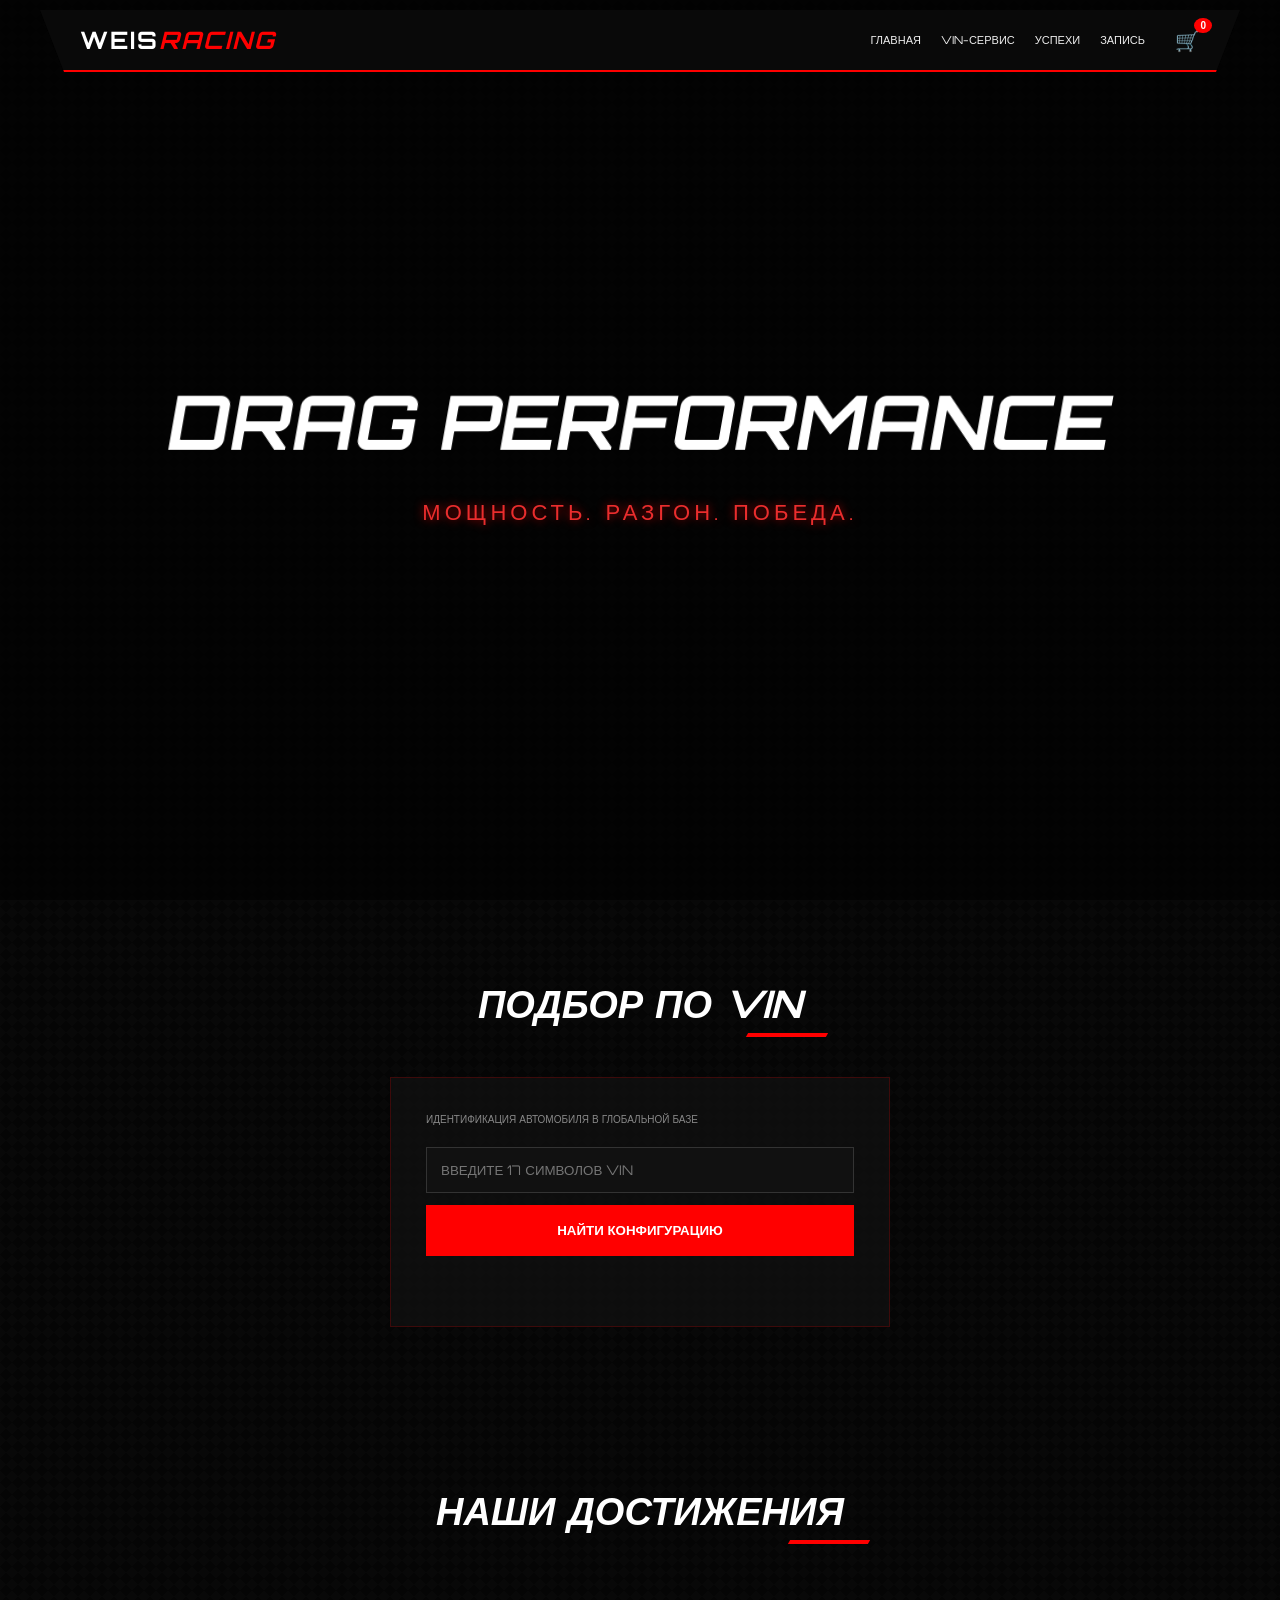
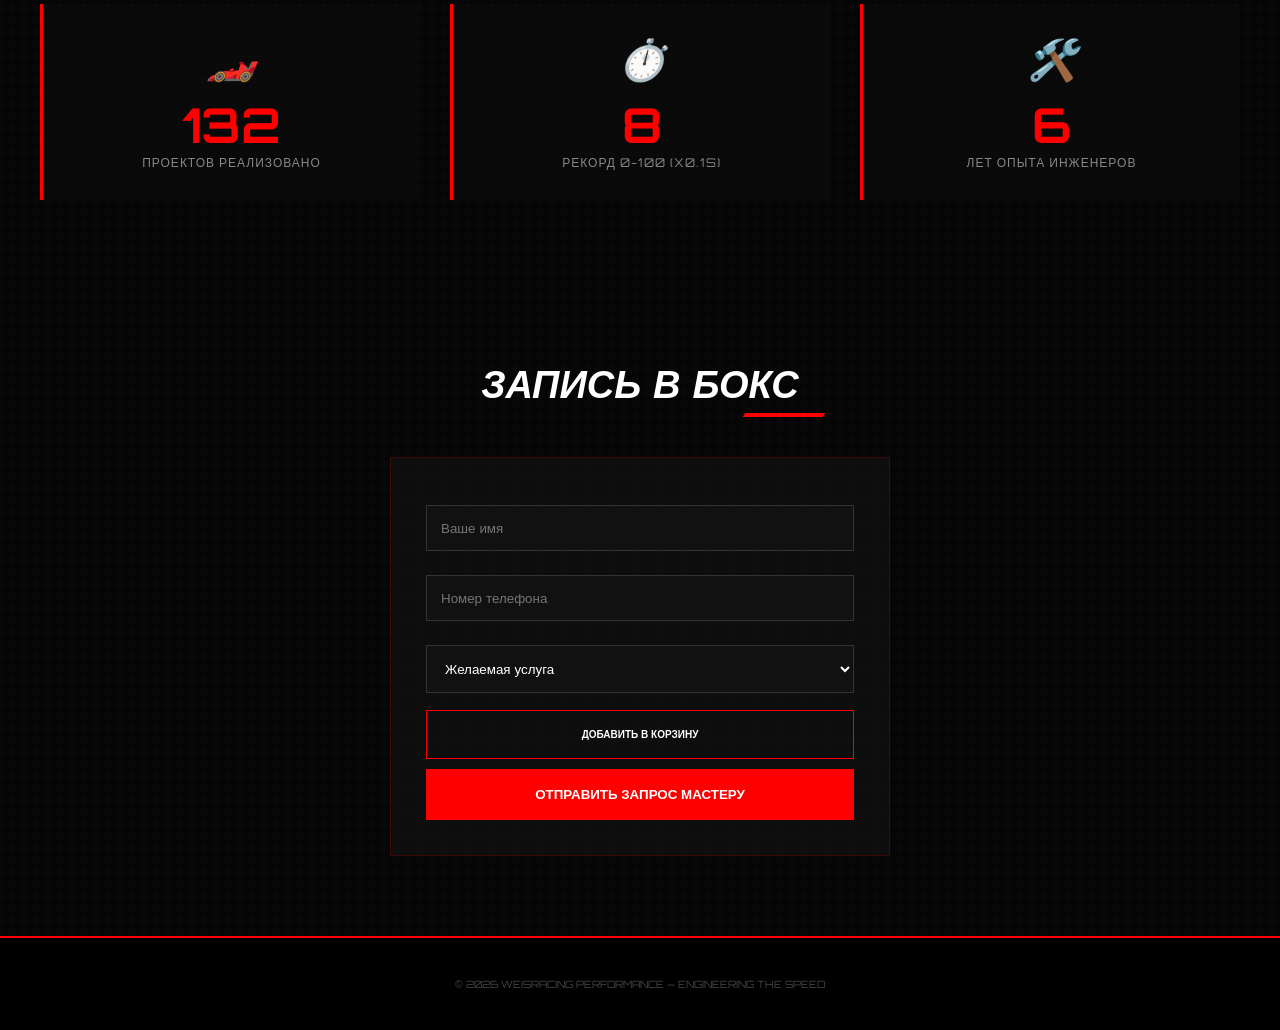
==== mainPage/index.html @ ab6fe09e "Add files via upload" ====
<!DOCTYPE html>
<html lang="ru">
<head>
    <meta charset="UTF-8">
    <meta name="viewport" content="width=device-width, initial-scale=1.0">
    <title>weisRacing | Drag Performance & Engineering</title>

    <link href="https://fonts.googleapis.com/css2?family=Orbitron:wght@400;700&display=swap" rel="stylesheet">
    <link rel="stylesheet" href="style.css">
</head>
<body>

<div id="sideCart" class="side-cart">
    <div class="cart-header">
        <h3>КОРЗИНА</h3>
        <span class="cart-close" onclick="toggleCart()">×</span>
    </div>
    <div id="cartItemsList" class="cart-items-list">
        </div>
    <div class="cart-footer">
        <div class="total-price">ИТОГО: <span id="cartTotal">0</span> MDL</div>
        <button class="checkout-btn" onclick="alert('Переход к оплате...')">ОФОРМИТЬ ЗАКАЗ</button>
    </div>
</div>

<header>
    <div class="header-container">
        <div class="logo">weis<span class="logo-r">Racing</span></div>
        <div class="header-right">
            <nav>
                <a href="#" class="nav-link">Главная</a>
                <a href="#vin" class="nav-link">VIN-Сервис</a>
                <a href="#achievements" class="nav-link">Успехи</a>
                <a href="#booking" class="nav-link">Запись</a>
            </nav>
            <div class="cart-trigger" onclick="toggleCart()">
                🛒 <span class="cart-badge" id="cartBadge">0</span>
            </div>
        </div>
    </div>
</header>

<section class="hero">
    <video autoplay muted loop playsinline>
        <source src="../vids/cars.mp4" type="video/mp4">
    </video>
    <h2>DRAG PERFORMANCE</h2>
    <p>Мощность. Разгон. Победа.</p>
</section>

<section id="vin" class="section">
    <h2>Подбор по VIN</h2>
    <div class="card-box">
        <p style="font-size: 10px; color: #888; margin-bottom: 10px; text-transform: uppercase;">Идентификация автомобиля в глобальной базе</p>
        <input type="text" id="vin-input" placeholder="Введите 17 символов VIN" maxlength="17" style="text-transform: uppercase;">
        <button onclick="checkVin()">Найти конфигурацию</button>
        <div id="vin-res" class="res-box"></div>
    </div>
</section>

<section id="achievements" class="section">
    <h2>Наши достижения</h2>
    <div class="stats">
        <div class="stat">
            <i class="stat-icon">🏎️</i>
            <span class="counter" data-target="350">0</span>
            <p>Проектов реализовано</p>
        </div>
        <div class="stat">
            <i class="stat-icon">⏱️</i>
            <span class="counter" data-target="21">0</span>
            <p>Рекорд 0-100 (x0.1s)</p>
        </div>
        <div class="stat">
            <i class="stat-icon">🛠️</i>
            <span class="counter" data-target="15">0</span>
            <p>Лет опыта инженеров</p>
        </div>
    </div>
</section>

<section id="booking" class="section">
    <h2>Запись в бокс</h2>
    <div class="card-box">
        <form onsubmit="event.preventDefault(); alert('Заявка принята! Инженер свяжется с вами в ближайшее время.');">
            <input type="text" placeholder="Ваше имя" required>
            <input type="tel" placeholder="Номер телефона" required>
            <select id="serviceSelect" required>
                <option value="" disabled selected>Желаемая услуга</option>
                <option data-price="25000">Чип-тюнинг Stage 1</option>
                <option data-price="45000">Чип-тюнинг Stage 2</option>
                <option data-price="15000">Диагностика ЭБУ</option>
            </select>
            <button type="button" class="add-to-cart-btn" onclick="addToCartFromForm()">Добавить в корзину</button>
            <button type="submit" style="margin-top: 10px;">Отправить запрос мастеру</button>
        </form>
    </div>
</section>

<footer>
    <p>© 2026 WEISRACING PERFORMANCE — ENGINEERING THE SPEED</p>
</footer>

<script src="script.js"></script>
</body>
</html>
---- mainPage/style.css ----
/* --- ГЛОБАЛЬНЫЕ СТИЛИ --- */
* { margin: 0; padding: 0; box-sizing: border-box; }
html { scroll-behavior: smooth; }
::-webkit-scrollbar { width: 8px; }
::-webkit-scrollbar-track { background: #050505; }
::-webkit-scrollbar-thumb { background: red; border-radius: 10px; }

body { 
    font-family: 'Orbitron', sans-serif; 
    background-color: #050505;
    background-image: 
        linear-gradient(45deg, #080808 25%, transparent 25%), 
        linear-gradient(-45deg, #080808 25%, transparent 25%), 
        linear-gradient(45deg, transparent 75%, #080808 75%), 
        linear-gradient(-45deg, transparent 75%, #080808 75%);
    background-size: 12px 12px;
    color: white; 
    overflow-x: hidden;
}

/* --- АНИМАЦИИ --- */
@keyframes heroEnter {
    0% { opacity: 0; transform: skewX(-10deg) scale(1.3); filter: blur(15px); }
    100% { opacity: 1; transform: skewX(-10deg) scale(1); filter: blur(0); }
}

@keyframes fadeInUp {
    0% { opacity: 0; transform: translateY(20px); }
    100% { opacity: 1; transform: translateY(0); }
}

/* --- ШАПКА --- */
header { position: fixed; width: 100%; top: 0; z-index: 1000; background: transparent; padding: 10px 0; }
.header-container {
    max-width: 1200px; margin: 0 auto; background: rgba(10, 10, 10, 0.96);
    backdrop-filter: blur(15px); display: flex; justify-content: space-between;
    align-items: center; padding: 15px 40px; border-bottom: 2px solid red;
    clip-path: polygon(0 0, 100% 0, 98% 100%, 2% 100%);
}
.logo { font-size: 24px; font-weight: 700; text-transform: uppercase; letter-spacing: 2px; }
.logo-r { color: red; font-style: italic; }

.header-right { display: flex; align-items: center; gap: 30px; }
nav { display: flex; gap: 20px; }
nav .nav-link { color: #eee; text-decoration: none; font-size: 11px; text-transform: uppercase; transition: 0.3s; }
nav .nav-link:hover { color: red; }

/* КОРЗИНА В ШАПКЕ */
.cart-trigger { position: relative; cursor: pointer; font-size: 20px; transition: 0.3s; }
.cart-trigger:hover { color: red; transform: scale(1.1); }
.cart-badge { 
    position: absolute; top: -10px; right: -12px; background: red; color: white; 
    font-size: 10px; padding: 2px 6px; border-radius: 50%; font-family: sans-serif; font-weight: bold;
}

/* --- HERO --- */
.hero { height: 100vh; display: flex; flex-direction: column; align-items: center; justify-content: center; position: relative; overflow: hidden; text-align: center; }
.hero video { position: absolute; width: 100%; height: 100%; object-fit: cover; z-index: 0; }
.hero::after { content: ''; position: absolute; width: 100%; height: 100%; background: rgba(0,0,0,0.6); z-index: 1; }

.hero h2 {
    font-size: clamp(32px, 8vw, 75px); z-index: 2; text-transform: uppercase; 
    transform: skewX(-10deg); filter: drop-shadow(0 0 15px rgba(255, 0, 0, 0.8));
    animation: heroEnter 1.2s ease-out forwards;
}

.hero p {
    margin-top: 30px; font-size: clamp(14px, 4vw, 22px); z-index: 2; 
    text-transform: uppercase; letter-spacing: 4px; 
    color: rgba(255, 50, 50, 0.9); text-shadow: 0 0 10px rgba(255, 0, 0, 0.7);
    opacity: 0; animation: fadeInUp 1s ease-out 0.8s forwards;
}

/* --- СЕКЦИИ --- */
.section { padding: 80px 20px; text-align: center; }
.section h2 { font-size: clamp(24px, 5vw, 38px); text-transform: uppercase; margin-bottom: 50px; font-style: italic; position: relative; display: inline-block; }
.section h2::after { content: ''; position: absolute; bottom: -10px; right: -25px; width: 80px; height: 4px; background: red; transform: skewX(-30deg); }

/* --- ДОСТИЖЕНИЯ --- */
.stats { display: flex; justify-content: center; gap: 30px; margin-top: 20px; flex-wrap: wrap; max-width: 1200px; margin-left: auto; margin-right: auto; }
.stat { 
    flex: 1; min-width: 250px; padding: 30px; background: rgba(10,10,10,0.8); 
    border-left: 3px solid red; opacity: 0; transform: translateY(30px); transition: 0.8s ease-out;
}
.stat.active { opacity: 1; transform: translateY(0); }
.stat-icon { font-size: 40px; display: block; margin-bottom: 10px; }
.stat span { display: block; font-size: 48px; color: red; font-weight: bold; }
.stat p { font-size: 12px; color: #888; text-transform: uppercase; letter-spacing: 1px; }

/* --- КАРТОЧКИ ФОРМ --- */
.card-box { 
    max-width: 500px; margin: 0 auto; text-align: left; padding: 35px; 
    background: rgba(15, 15, 15, 0.9); border: 1px solid rgba(255, 0, 0, 0.2); 
    transition: 0.4s; position: relative;
}
.card-box input, .card-box select { width: 100%; padding: 14px; margin: 12px 0; background: #111; border: 1px solid #333; color: white; font-family: inherit; outline: none; }
.card-box button { width: 100%; padding: 18px; background: red; border: none; color: white; font-weight: bold; cursor: pointer; text-transform: uppercase; transition: 0.3s; }
.card-box button:hover { background: #b30000; }

.add-to-cart-btn { background: transparent !important; border: 1px solid red !important; margin-top: 5px !important; font-size: 10px; }
.add-to-cart-btn:hover { background: red !important; }

.res-box { margin-top: 15px; font-size: 13px; color: #aaa; min-height: 20px; }

/* --- ВЫЕЗЖАЮЩАЯ КОРЗИНА --- */
.side-cart {
    position: fixed; top: 0; right: -400px; width: 380px; height: 100%;
    background: rgba(5, 5, 5, 0.98); backdrop-filter: blur(20px);
    z-index: 2000; transition: 0.5s cubic-bezier(0.4, 0, 0.2, 1);
    border-left: 2px solid red; padding: 40px;
    display: flex; flex-direction: column;
}
.side-cart.open { right: 0; }
.cart-header { display: flex; justify-content: space-between; align-items: center; border-bottom: 1px solid #222; padding-bottom: 20px; margin-bottom: 20px; }
.cart-close { cursor: pointer; color: red; font-size: 24px; }
.cart-items-list { flex-grow: 1; overflow-y: auto; }
.cart-item { display: flex; justify-content: space-between; align-items: center; background: #111; padding: 15px; margin-bottom: 10px; border-left: 2px solid red; }
.cart-item-title { font-size: 12px; text-transform: uppercase; }
.cart-item-remove { color: #555; cursor: pointer; transition: 0.3s; }
.cart-item-remove:hover { color: red; }
.cart-footer { border-top: 1px solid #222; padding-top: 20px; }
.total-price { font-size: 20px; text-align: right; margin-bottom: 20px; }
.checkout-btn { width: 100%; padding: 15px; background: red; color: white; border: none; font-weight: bold; text-transform: uppercase; cursor: pointer; }

footer { padding: 40px; background: #000; border-top: 2px solid red; text-align: center; color: #444; font-size: 10px; }

@media (max-width: 768px) {
    .header-container { clip-path: none; flex-direction: column; }
    .hero h2 { font-size: 32px; }
    .side-cart { width: 100%; right: -100%; }
}
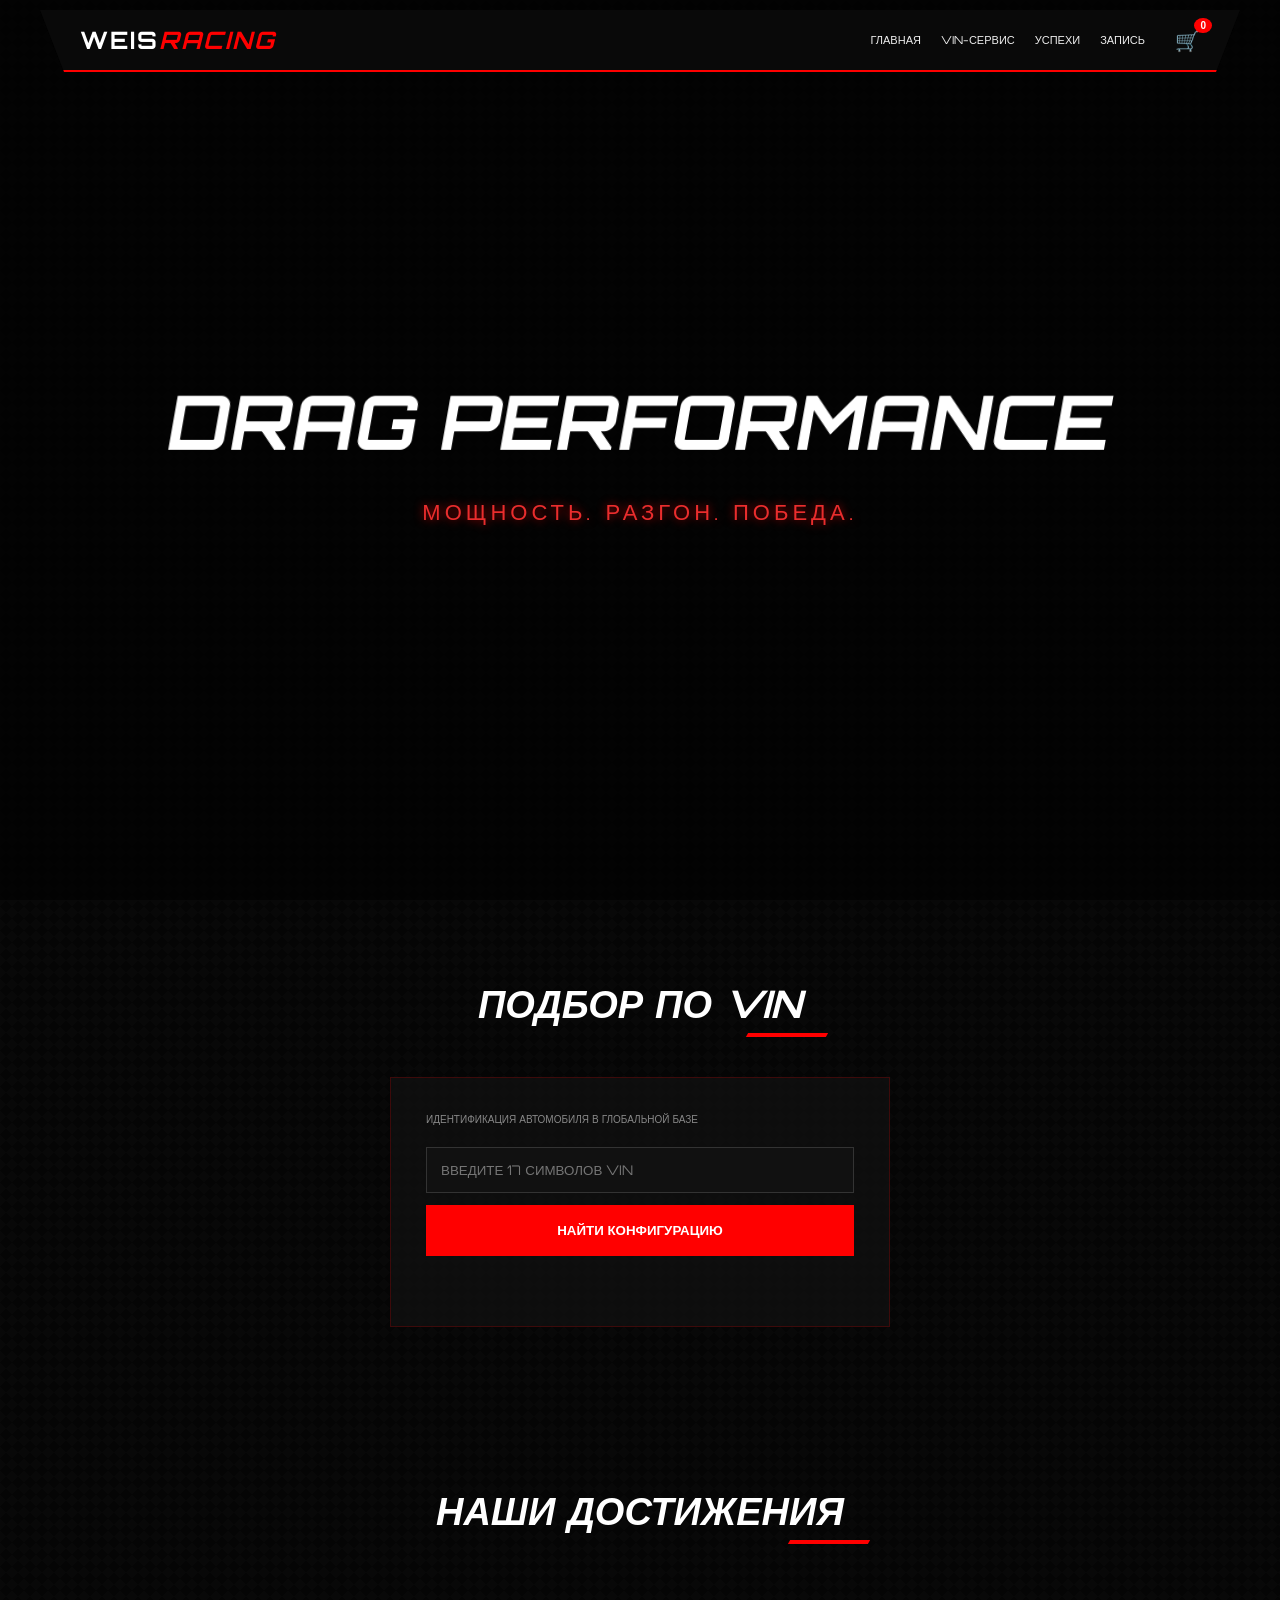
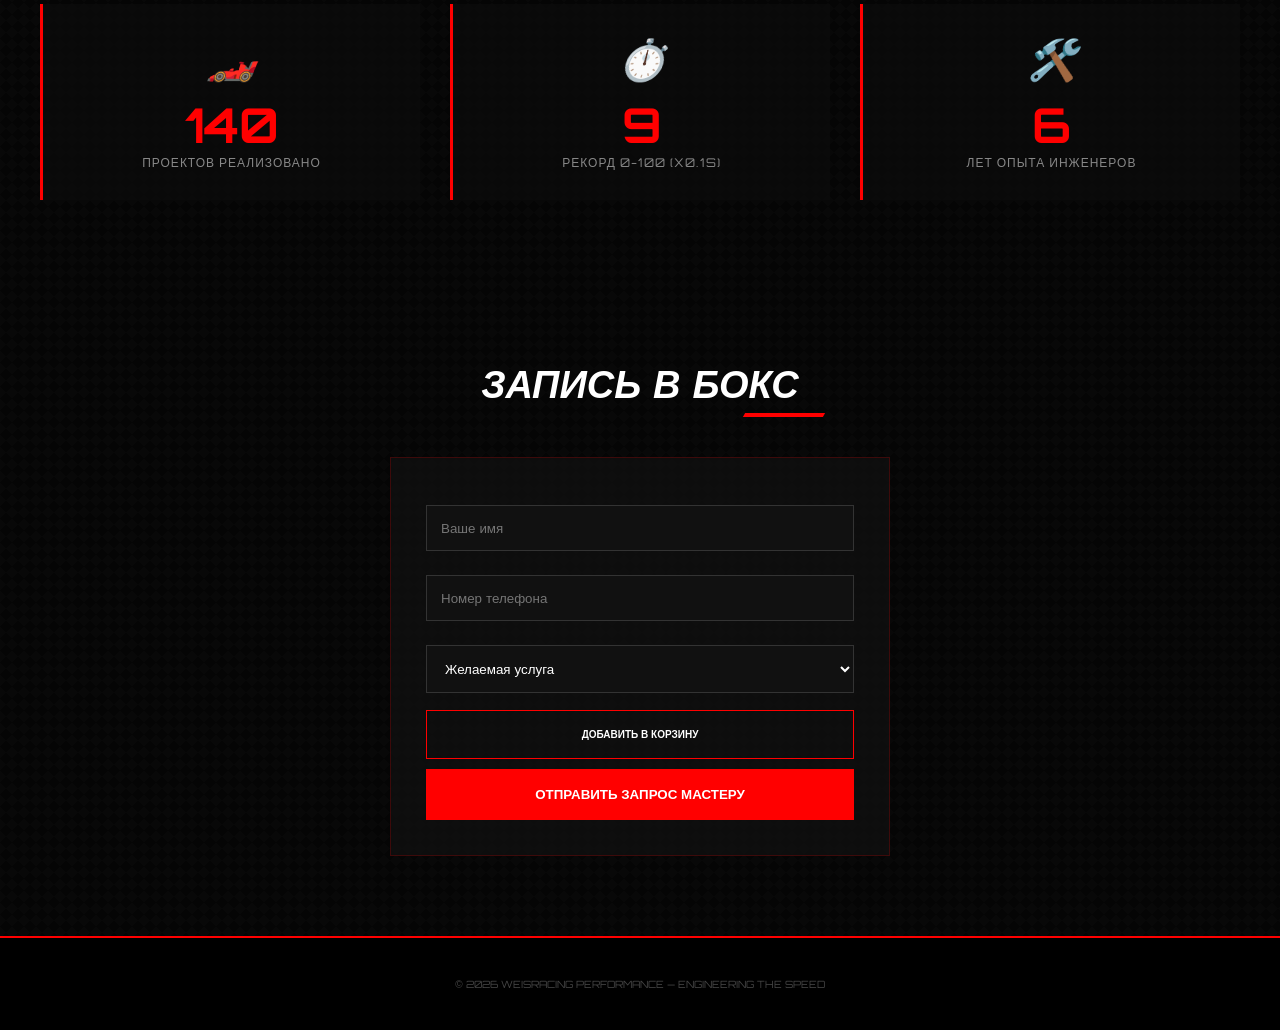
==== commit e4c2d918: "Update index.html" ====
--- a/mainPage/index.html
+++ b/mainPage/index.html
@@ -19,11 +19,8 @@
         </div>
     <div class="cart-footer">
         <div class="total-price">ИТОГО: <span id="cartTotal">0</span> MDL</div>
-        <button class="checkout-btn" onclick="alert('Переход к оплате...')">ОФОРМИТЬ ЗАКАЗ</button>
-    </div>
-</div>
-
-<header>
+        <button class="checkout-btn" onclick="location.href='checkout.html'">ОФОРМИТЬ ЗАКАЗ</button>
+    </div> </div> <header>
     <div class="header-container">
         <div class="logo">weis<span class="logo-r">Racing</span></div>
         <div class="header-right">
@@ -103,4 +100,4 @@
 
 <script src="script.js"></script>
 </body>
-</html>+</html>
